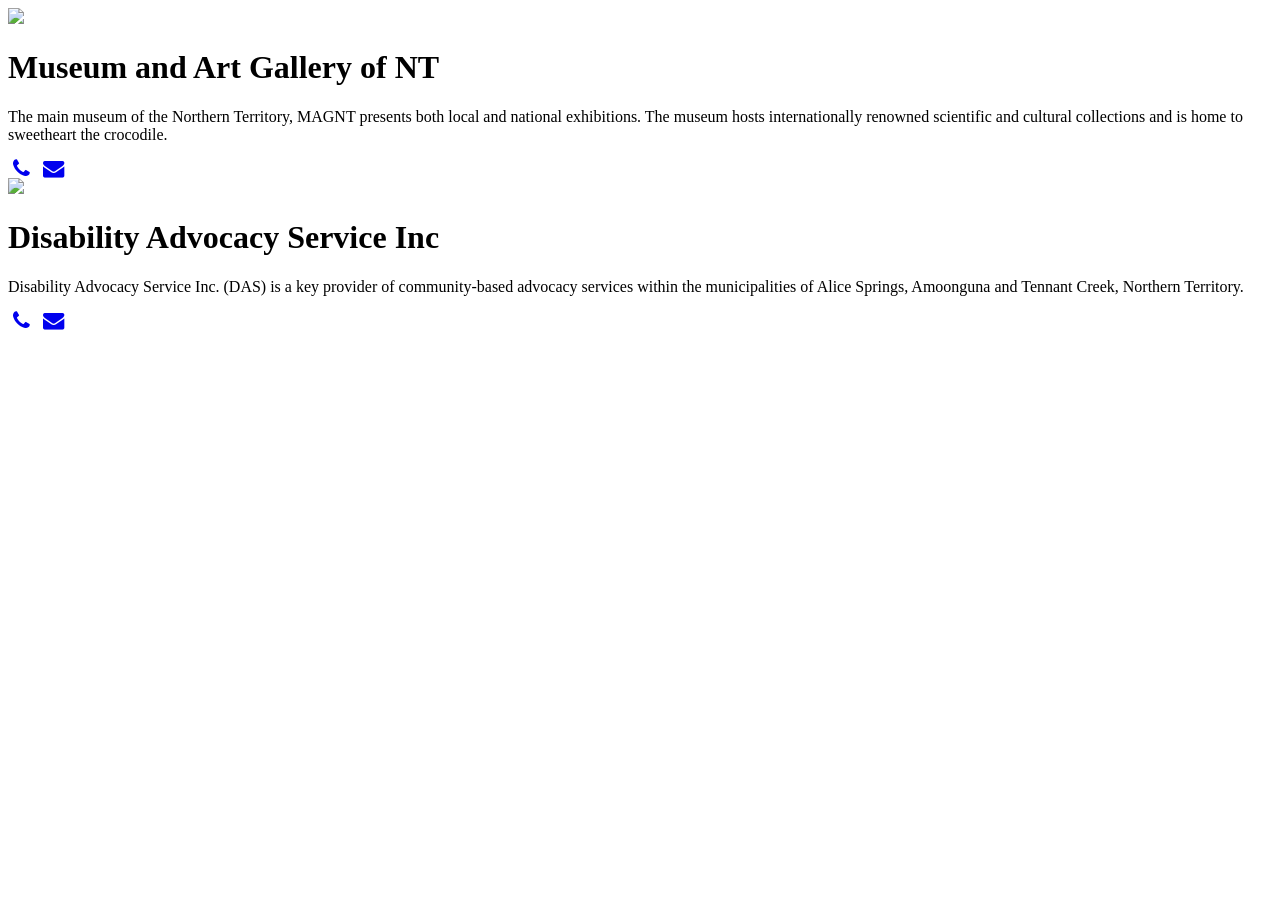
==== index.html @ d437376b "Rename HIT226_Prac4_Nurul_S297529.html to index.html" ====
<!DOCTYPE html>
<html lang="en">
<head>
  <link href="css/style.css" rel="stylesheet" type="text/css">
  <link rel="stylesheet" href="https://cdnjs.cloudflare.com/ajax/libs/font-awesome/4.7.0/css/font-awesome.min.css">

</head>
  <body>
      <div class="wrapper">
        <div class="card">
            <image class="image" src=css/Art_Gallery_NT.jpg>
              <h1>Museum and Art Gallery of NT</h1>
            <div class ="container">
              <p>The main museum of the Northern Territory, MAGNT presents both local and national exhibitions. The museum hosts internationally renowned scientific and cultural collections and is home to sweetheart the crocodile. </p>
              </div>
              <div class="actions">
              <a href="tel:+61 8 8999 8264"><i class="fa fa-phone fa-lg fa-fw"></i></a>
              <a href="mailto:info@magnt.net.au"><i class="fa fa-envelope fa-lg fa-fw"></i></a>
              </div>
          </div>
          <div class="card">
              <image class="image" src=css/DAS-logo.png>
                <h1>Disability Advocacy Service Inc</h1>
              <div class ="container">
                <p>Disability Advocacy Service Inc. (DAS) is a key provider of community-based advocacy services within the municipalities of Alice Springs, Amoonguna and Tennant Creek, Northern Territory.</p>
                </div>
                <div class="actions">
                <a href="tel:+61 8 8953 1422"><i class="fa fa-phone fa-lg fa-fw"></i></a>
                <a href="mailto:info@das.org.au"><i class="fa fa-envelope fa-lg fa-fw"></i></a>
                </div>
            </div>
        </div>
  </body>
</html>
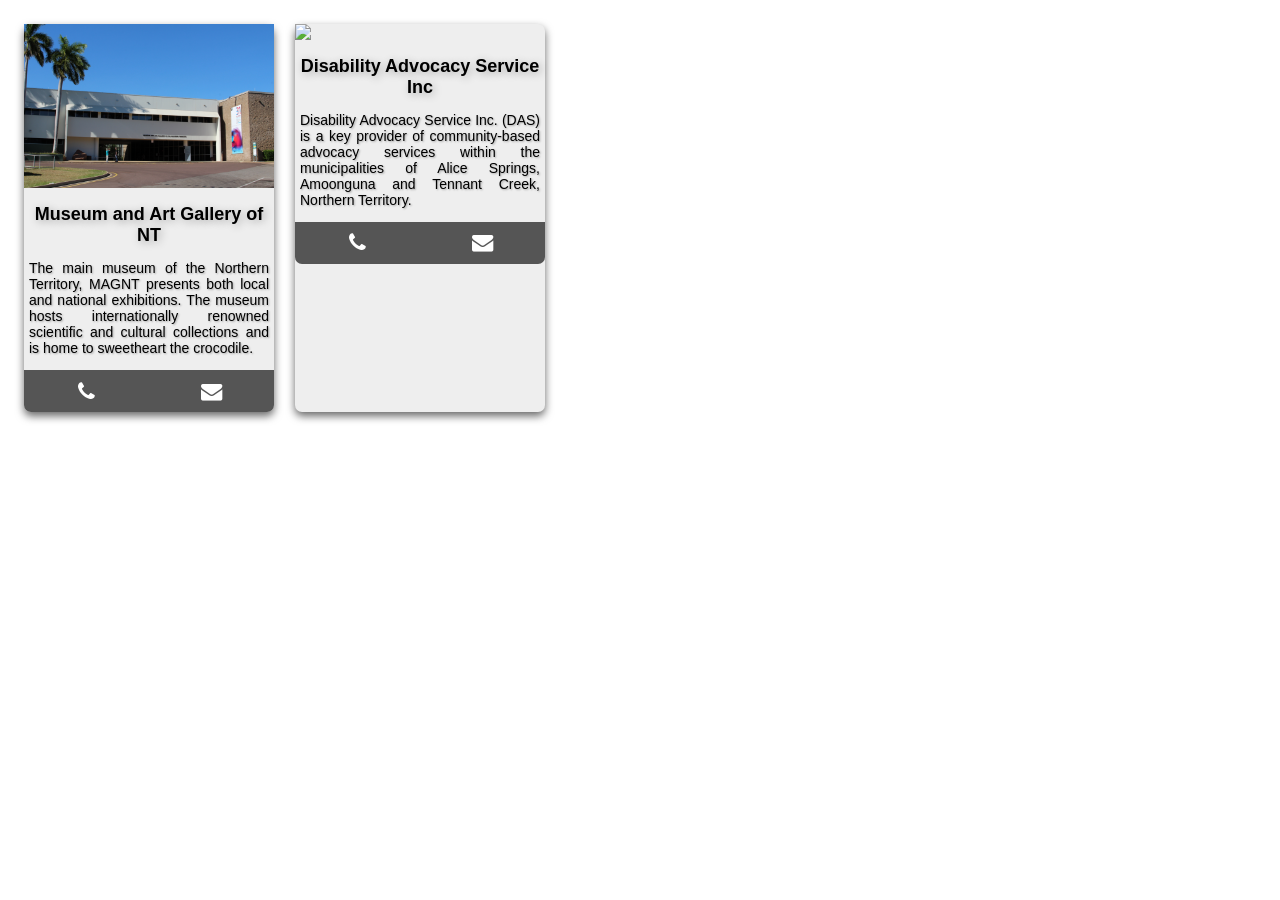
==== commit adacb449: "Update index.html" ====
--- a/index.html
+++ b/index.html
@@ -19,7 +19,7 @@
               </div>
           </div>
           <div class="card">
-              <image class="image" src=css/DAS-logo.png>
+              <image class="image" src=css/DAS-logo.jpg>
                 <h1>Disability Advocacy Service Inc</h1>
               <div class ="container">
                 <p>Disability Advocacy Service Inc. (DAS) is a key provider of community-based advocacy services within the municipalities of Alice Springs, Amoonguna and Tennant Creek, Northern Territory.</p>
--- a/css/style.css
+++ b/css/style.css
@@ -0,0 +1,67 @@
+*{
+  box-sizing: border-box;
+}
+body{
+  background: #0000;
+  padding: 1em;
+}
+
+.image{
+  max-width: 100%;
+}
+h1{
+  font-size: 18px;
+  font-family: sans-serif;
+  font-stretch: condensed;
+  text-align: center;
+  text-shadow: 2px 2px 8px rgba(0,0,0,0.3);
+}
+
+.container{
+  text-align: justify;
+  margin-left: 5px;
+  margin-right: 5px;
+  font-size: 14px;
+  font-family: sans-serif;
+  text-shadow: 1px 1px 2px rgba(0,0,0,0.3);
+}
+.wrapper{
+  max-width: 510px;
+  background: #ffff;
+  display: grid;
+  grid-template-columns:50% 50%;
+  grid-gap: 1em;
+}
+.card{
+  max-width: 250px;
+  box-shadow: 0 4px 8px 0 rgba(0,0,0,0.6);
+  transition: 0.4s;
+  border-radius:7px;
+  background-color: #eee;
+}
+.card:hover{
+  box-shadow: 0 6px 10px 0 rgba(0,0,0,0.6);
+}
+
+.actions {
+    width: 100%;
+    background-color: #555;
+    overflow: auto;
+    border-bottom-right-radius:7px;
+    border-bottom-left-radius:7px;
+}
+
+.actions a {
+    width: 50%;
+    float: left;
+    text-align: center;
+    padding: 12px 0;
+    transition: all 0.4s ease;
+    color: white;
+    font-size: auto;
+}
+
+.actions a:hover {
+    background-color: #eee;
+    color: blue;
+}
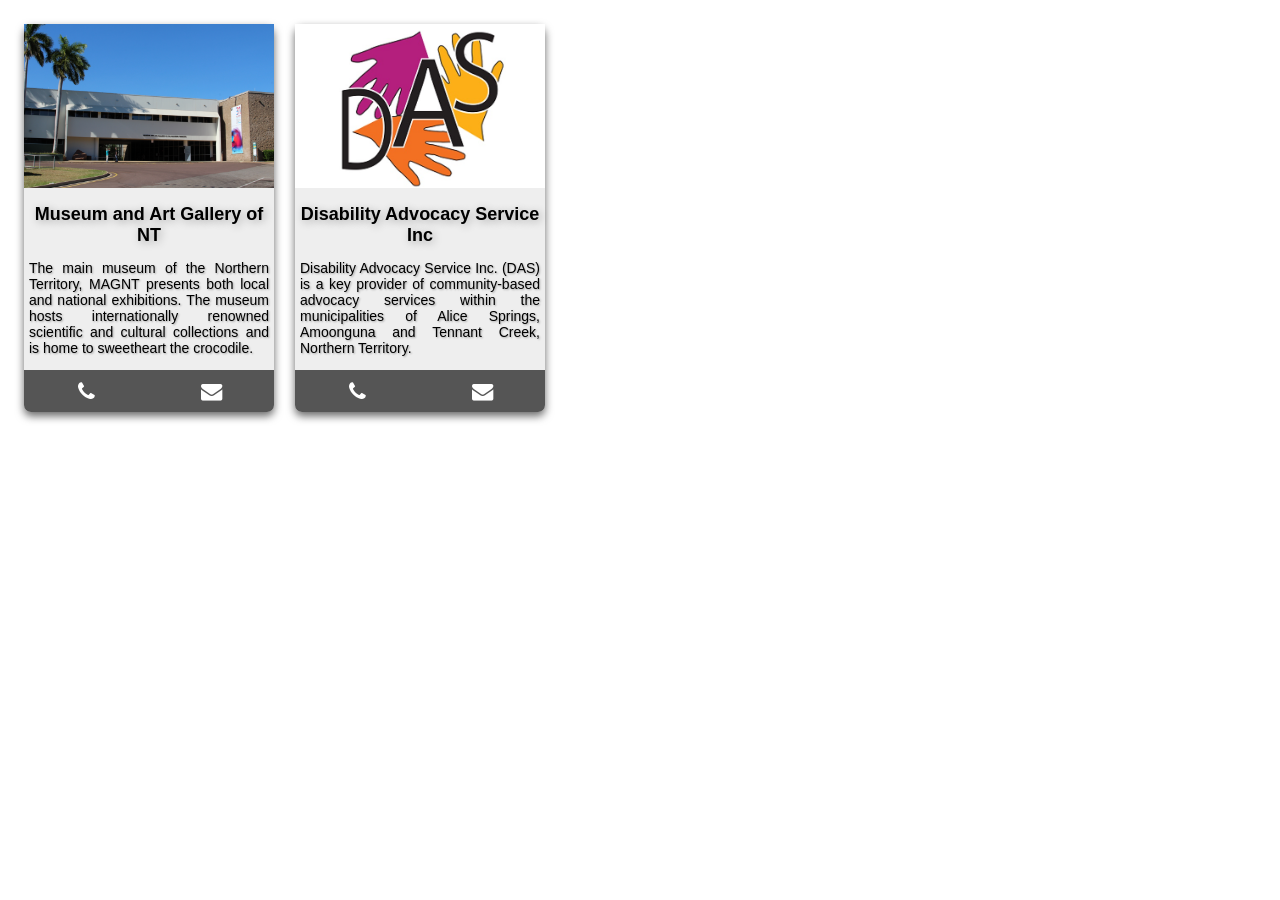
==== commit 59a1edd7: "Update index.html" ====
--- a/index.html
+++ b/index.html
@@ -19,7 +19,7 @@
               </div>
           </div>
           <div class="card">
-              <image class="image" src=css/DAS-logo.jpg>
+              <image class="image" src=css/DAS-LOGO.jpg>
                 <h1>Disability Advocacy Service Inc</h1>
               <div class ="container">
                 <p>Disability Advocacy Service Inc. (DAS) is a key provider of community-based advocacy services within the municipalities of Alice Springs, Amoonguna and Tennant Creek, Northern Territory.</p>
